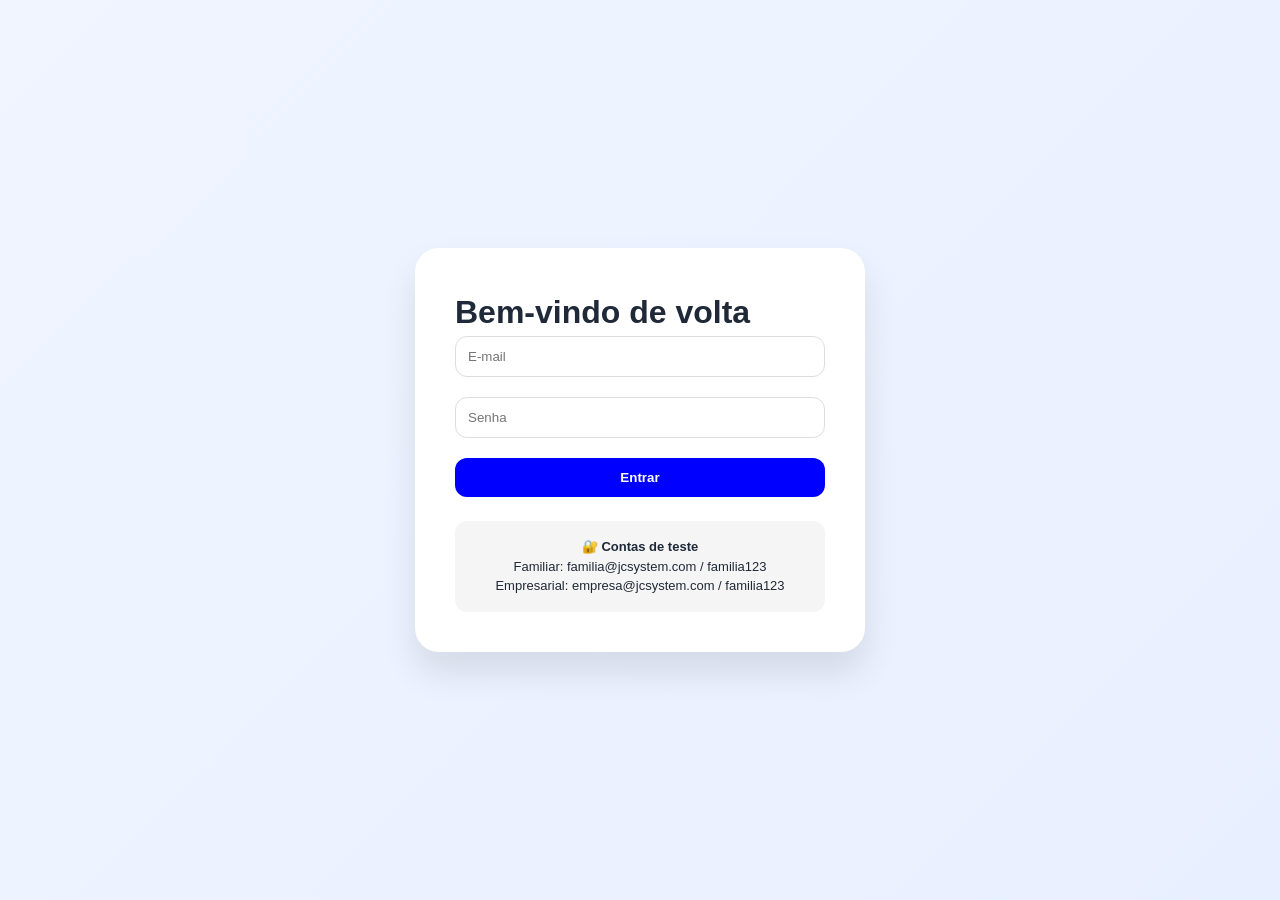
==== calendario.html @ 20f8b9a6 "Update calendario.html" ====
<!DOCTYPE html>
<html lang="pt-BR">
<head>
    <meta charset="UTF-8">
    <meta name="viewport" content="width=device-width, initial-scale=1.0">
    <title>Calendário Anual | JCSystem</title>
    <style>
        * {
            margin: 0;
            padding: 0;
            box-sizing: border-box;
        }
        body {
            font-family: 'Inter', -apple-system, BlinkMacSystemFont, 'Segoe UI', Roboto, sans-serif;
            background: white;
            border-radius: 28px;
            padding: 20px;
        }
        .calendario-header {
            display: flex;
            justify-content: space-between;
            align-items: center;
            margin-bottom: 24px;
            flex-wrap: wrap;
            gap: 16px;
        }
        .ano-selector {
            display: flex;
            align-items: center;
            gap: 12px;
            background: #f0f2f5;
            padding: 8px 20px;
            border-radius: 40px;
        }
        .ano-selector label {
            font-weight: 600;
        }
        .ano-selector select {
            padding: 8px 16px;
            border-radius: 30px;
            border: 1px solid #ddd;
            background: white;
            font-weight: 500;
            font-size: 16px;
        }
        .legendas {
            display: flex;
            gap: 20px;
            flex-wrap: wrap;
            justify-content: center;
        }
        .legenda-item {
            display: flex;
            align-items: center;
            gap: 8px;
            font-size: 12px;
        }
        .legenda-cor {
            width: 14px;
            height: 14px;
            border-radius: 50%;
        }
        /* Tabela do calendário anual */
        .calendario-tabela {
            overflow-x: auto;
            margin-top: 20px;
        }
        table {
            width: 100%;
            border-collapse: collapse;
            font-size: 13px;
            min-width: 800px;
        }
        th, td {
            border: 1px solid #e2e8f0;
            padding: 8px 4px;
            text-align: center;
            vertical-align: middle;
        }
        th {
            background: #f8fafc;
            font-weight: 600;
            position: sticky;
            top: 0;
            background-color: #f1f5f9;
        }
        .mes-coluna {
            background: #eef2ff;
            font-weight: 700;
        }
        .dia-celula {
            position: relative;
            cursor: default;
        }
        .status-bolinha {
            width: 20px;
            height: 20px;
            border-radius: 50%;
            display: inline-block;
            margin: 0 auto;
        }
        .sem-evento {
            background-color: #adb5bd;
        }
        .em-dia {
            background-color: #0000FF;
        }
        .pago {
            background-color: #2e7d32;
        }
        .a-vencer {
            background-color: #f39c12;
        }
        .atrasado {
            background-color: #c62828;
        }
        .sem-dia {
            background-color: transparent;
        }
        .rodape-obs {
            margin-top: 20px;
            text-align: center;
            font-size: 12px;
            color: #6c757d;
        }
        @media (max-width: 768px) {
            th, td {
                padding: 4px 2px;
                font-size: 10px;
            }
            .status-bolinha {
                width: 14px;
                height: 14px;
            }
        }
    </style>
</head>
<body>
    <div class="calendario-header">
        <div class="ano-selector">
            <label>📅 Ano:</label>
            <select id="anoSelect"></select>
        </div>
        <div class="legendas">
            <div class="legenda-item"><div class="legenda-cor sem-evento"></div><span>Sem eventos</span></div>
            <div class="legenda-item"><div class="legenda-cor em-dia"></div><span>Em dia</span></div>
            <div class="legenda-item"><div class="legenda-cor pago"></div><span>Pago</span></div>
            <div class="legenda-item"><div class="legenda-cor a-vencer"></div><span>A vencer</span></div>
            <div class="legenda-item"><div class="legenda-cor atrasado"></div><span>Atrasado</span></div>
        </div>
    </div>

    <div class="calendario-tabela" id="calendarioContainer">
        <!-- Tabela será gerada dinamicamente -->
        <div style="text-align:center; padding:40px;">Carregando calendário...</div>
    </div>
    <div class="rodape-obs">
        * Cores baseadas nas transações do perfil selecionado. Para ver detalhes, acesse a aba "Transações".
    </div>

    <script>
        // ==================== CONFIGURAÇÃO INICIAL ====================
        // Obter perfil selecionado da URL (passado pelo dashboard)
        const urlParams = new URLSearchParams(window.location.search);
        const profileId = urlParams.get('profile') || 'geral';

        // Obter usuário logado
        let currentUser = null;
        if (typeof getCurrentUser !== 'undefined') {
            currentUser = getCurrentUser();
        } else {
            const userStr = localStorage.getItem('jcsystem_current_user');
            currentUser = userStr ? JSON.parse(userStr) : null;
        }
        if (!currentUser) {
            window.location.href = 'login.html';
            throw new Error('Usuário não autenticado');
        }

        // ==================== DADOS ====================
        function getTransactions() {
            const stored = localStorage.getItem(`transactions_${currentUser.id}`);
            return stored ? JSON.parse(stored) : [];
        }

        // Determinar o status de um dia específico (com base nas transações daquele dia)
        // Retorna: 'gray', 'blue', 'green', 'orange', 'red'
        function getDayStatus(transactions, dateStr, today) {
            const dayTrans = transactions.filter(t => t.vencimento === dateStr);
            if (dayTrans.length === 0) return 'gray';
            const allPaid = dayTrans.every(t => t.pago === true);
            const anyOverdue = dayTrans.some(t => !t.pago && new Date(t.vencimento) < today);
            const anyPending = dayTrans.some(t => !t.pago && new Date(t.vencimento) >= today);
            if (allPaid) return 'green';
            if (anyOverdue) return 'red';
            if (anyPending) return 'orange';
            return 'blue';
        }

        // Mapear status para classe CSS
        function statusToClass(status) {
            switch(status) {
                case 'gray': return 'sem-evento';
                case 'blue': return 'em-dia';
                case 'green': return 'pago';
                case 'orange': return 'a-vencer';
                case 'red': return 'atrasado';
                default: return 'sem-evento';
            }
        }

        // ==================== RENDERIZAR CALENDÁRIO ANUAL ====================
        function renderCalendarioAnual(ano) {
            const transactions = getTransactions();
            // Filtrar transações pelo perfil selecionado (se não for geral)
            const filtered = profileId === 'geral' ? transactions : transactions.filter(t => t.perfilId === profileId);
            const today = new Date();
            today.setHours(0,0,0,0);

            // Nomes dos meses
            const meses = [
                'Janeiro', 'Fevereiro', 'Março', 'Abril', 'Maio', 'Junho',
                'Julho', 'Agosto', 'Setembro', 'Outubro', 'Novembro', 'Dezembro'
            ];
            // Abreviações para cabeçalho
            const mesesAbrev = meses.map(m => m.substring(0,3));

            // Determinar quantos dias tem cada mês (considerando ano bissexto)
            const diasPorMes = [];
            for (let m = 0; m < 12; m++) {
                diasPorMes.push(new Date(ano, m+1, 0).getDate());
            }
            const maxDias = Math.max(...diasPorMes); // 31 normalmente

            // Construir tabela: linhas = dias (1 a maxDias), colunas = meses
            let html = '<table>';
            // Cabeçalho: meses
            html += '<thead><tr><th>Dia</th>';
            for (let m = 0; m < 12; m++) {
                html += `<th class="mes-coluna">${mesesAbrev[m]}</th>`;
            }
            html += '</tr></thead><tbody>';

            // Para cada dia (1 a maxDias)
            for (let dia = 1; dia <= maxDias; dia++) {
                html += `<tr><td style="font-weight:600; background:#f8fafc;">${dia}</td>`;
                for (let mes = 0; mes < 12; mes++) {
                    // Verificar se este dia existe neste mês
                    if (dia > diasPorMes[mes]) {
                        html += `<td class="dia-celula"><div class="status-bolinha sem-dia"></div></td>`;
                        continue;
                    }
                    // Formatar data no formato YYYY-MM-DD
                    const mesNum = mes + 1;
                    const mesStr = mesNum < 10 ? '0' + mesNum : '' + mesNum;
                    const diaStr = dia < 10 ? '0' + dia : '' + dia;
                    const dataStr = `${ano}-${mesStr}-${diaStr}`;
                    const status = getDayStatus(filtered, dataStr, today);
                    const classe = statusToClass(status);
                    html += `<td class="dia-celula"><div class="status-bolinha ${classe}"></div></td>`;
                }
                html += '</tr>';
            }
            html += '</tbody></table>';
            document.getElementById('calendarioContainer').innerHTML = html;
        }

        // ==================== SELETOR DE ANOS (2015 em diante) ====================
        function preencherAnos() {
            const anoAtual = new Date().getFullYear();
            const select = document.getElementById('anoSelect');
            select.innerHTML = '';
            // Anos de 2015 até anoAtual + 5 (para permitir planejamento futuro)
            for (let ano = 2015; ano <= anoAtual + 5; ano++) {
                const option = document.createElement('option');
                option.value = ano;
                option.textContent = ano;
                if (ano === anoAtual) option.selected = true;
                select.appendChild(option);
            }
            select.addEventListener('change', (e) => {
                const anoSelecionado = parseInt(e.target.value);
                renderCalendarioAnual(anoSelecionado);
            });
            // Renderizar com o ano atual inicial
            renderCalendarioAnual(anoAtual);
        }

        // ==================== INICIALIZAR ====================
        preencherAnos();
    </script>
</body>
</html>
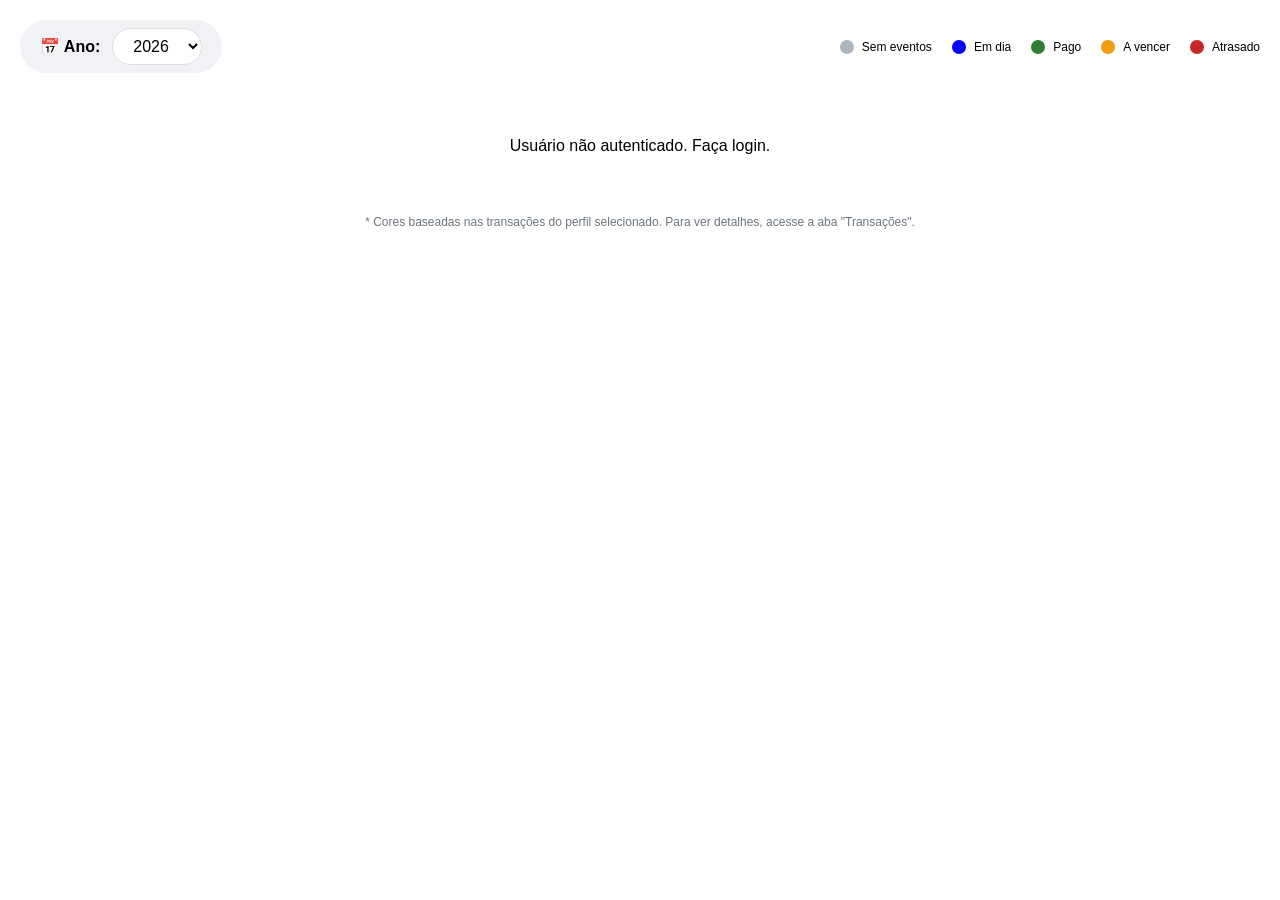
==== commit 953dcb38: "Update calendario.html" ====
--- a/calendario.html
+++ b/calendario.html
@@ -42,6 +42,7 @@
             background: white;
             font-weight: 500;
             font-size: 16px;
+            cursor: pointer;
         }
         .legendas {
             display: flex;
@@ -60,7 +61,6 @@
             height: 14px;
             border-radius: 50%;
         }
-        /* Tabela do calendário anual */
         .calendario-tabela {
             overflow-x: auto;
             margin-top: 20px;
@@ -88,10 +88,6 @@
             background: #eef2ff;
             font-weight: 700;
         }
-        .dia-celula {
-            position: relative;
-            cursor: default;
-        }
         .status-bolinha {
             width: 20px;
             height: 20px;
@@ -99,24 +95,12 @@
             display: inline-block;
             margin: 0 auto;
         }
-        .sem-evento {
-            background-color: #adb5bd;
-        }
-        .em-dia {
-            background-color: #0000FF;
-        }
-        .pago {
-            background-color: #2e7d32;
-        }
-        .a-vencer {
-            background-color: #f39c12;
-        }
-        .atrasado {
-            background-color: #c62828;
-        }
-        .sem-dia {
-            background-color: transparent;
-        }
+        .sem-evento { background-color: #adb5bd; }
+        .em-dia { background-color: #0000FF; }
+        .pago { background-color: #2e7d32; }
+        .a-vencer { background-color: #f39c12; }
+        .atrasado { background-color: #c62828; }
+        .sem-dia { background-color: transparent; }
         .rodape-obs {
             margin-top: 20px;
             text-align: center;
@@ -159,32 +143,19 @@
     </div>
 
     <script>
-        // ==================== CONFIGURAÇÃO INICIAL ====================
-        // Obter perfil selecionado da URL (passado pelo dashboard)
-        const urlParams = new URLSearchParams(window.location.search);
-        const profileId = urlParams.get('profile') || 'geral';
-
-        // Obter usuário logado
-        let currentUser = null;
-        if (typeof getCurrentUser !== 'undefined') {
-            currentUser = getCurrentUser();
-        } else {
+        // ==================== FUNÇÃO PARA OBTER USUÁRIO ====================
+        function getCurrentUser() {
             const userStr = localStorage.getItem('jcsystem_current_user');
-            currentUser = userStr ? JSON.parse(userStr) : null;
-        }
-        if (!currentUser) {
-            window.location.href = 'login.html';
-            throw new Error('Usuário não autenticado');
-        }
-
-        // ==================== DADOS ====================
-        function getTransactions() {
-            const stored = localStorage.getItem(`transactions_${currentUser.id}`);
+            return userStr ? JSON.parse(userStr) : null;
+        }
+
+        // ==================== FUNÇÃO PARA OBTER TRANSAÇÕES ====================
+        function getTransactions(userId) {
+            const stored = localStorage.getItem(`transactions_${userId}`);
             return stored ? JSON.parse(stored) : [];
         }
 
-        // Determinar o status de um dia específico (com base nas transações daquele dia)
-        // Retorna: 'gray', 'blue', 'green', 'orange', 'red'
+        // ==================== DETERMINAR STATUS DO DIA ====================
         function getDayStatus(transactions, dateStr, today) {
             const dayTrans = transactions.filter(t => t.vencimento === dateStr);
             if (dayTrans.length === 0) return 'gray';
@@ -197,7 +168,6 @@
             return 'blue';
         }
 
-        // Mapear status para classe CSS
         function statusToClass(status) {
             switch(status) {
                 case 'gray': return 'sem-evento';
@@ -210,52 +180,47 @@
         }
 
         // ==================== RENDERIZAR CALENDÁRIO ANUAL ====================
-        function renderCalendarioAnual(ano) {
-            const transactions = getTransactions();
-            // Filtrar transações pelo perfil selecionado (se não for geral)
-            const filtered = profileId === 'geral' ? transactions : transactions.filter(t => t.perfilId === profileId);
+        function renderCalendarioAnual(ano, profileId) {
+            const currentUser = getCurrentUser();
+            if (!currentUser) {
+                document.getElementById('calendarioContainer').innerHTML = '<div style="text-align:center; padding:40px;">Usuário não autenticado. Faça login.</div>';
+                return;
+            }
+            let transactions = getTransactions(currentUser.id);
+            if (profileId !== 'geral') {
+                transactions = transactions.filter(t => t.perfilId === profileId);
+            }
             const today = new Date();
             today.setHours(0,0,0,0);
 
-            // Nomes dos meses
-            const meses = [
-                'Janeiro', 'Fevereiro', 'Março', 'Abril', 'Maio', 'Junho',
-                'Julho', 'Agosto', 'Setembro', 'Outubro', 'Novembro', 'Dezembro'
-            ];
-            // Abreviações para cabeçalho
+            const meses = ['Janeiro', 'Fevereiro', 'Março', 'Abril', 'Maio', 'Junho', 'Julho', 'Agosto', 'Setembro', 'Outubro', 'Novembro', 'Dezembro'];
             const mesesAbrev = meses.map(m => m.substring(0,3));
 
-            // Determinar quantos dias tem cada mês (considerando ano bissexto)
             const diasPorMes = [];
             for (let m = 0; m < 12; m++) {
                 diasPorMes.push(new Date(ano, m+1, 0).getDate());
             }
-            const maxDias = Math.max(...diasPorMes); // 31 normalmente
-
-            // Construir tabela: linhas = dias (1 a maxDias), colunas = meses
+            const maxDias = Math.max(...diasPorMes);
+
             let html = '<table>';
-            // Cabeçalho: meses
             html += '<thead><tr><th>Dia</th>';
             for (let m = 0; m < 12; m++) {
                 html += `<th class="mes-coluna">${mesesAbrev[m]}</th>`;
             }
-            html += '</tr></thead><tbody>';
-
-            // Para cada dia (1 a maxDias)
+            html += '<tr></thead><tbody>';
+
             for (let dia = 1; dia <= maxDias; dia++) {
                 html += `<tr><td style="font-weight:600; background:#f8fafc;">${dia}</td>`;
                 for (let mes = 0; mes < 12; mes++) {
-                    // Verificar se este dia existe neste mês
                     if (dia > diasPorMes[mes]) {
                         html += `<td class="dia-celula"><div class="status-bolinha sem-dia"></div></td>`;
                         continue;
                     }
-                    // Formatar data no formato YYYY-MM-DD
                     const mesNum = mes + 1;
                     const mesStr = mesNum < 10 ? '0' + mesNum : '' + mesNum;
                     const diaStr = dia < 10 ? '0' + dia : '' + dia;
                     const dataStr = `${ano}-${mesStr}-${diaStr}`;
-                    const status = getDayStatus(filtered, dataStr, today);
+                    const status = getDayStatus(transactions, dataStr, today);
                     const classe = statusToClass(status);
                     html += `<td class="dia-celula"><div class="status-bolinha ${classe}"></div></td>`;
                 }
@@ -265,12 +230,12 @@
             document.getElementById('calendarioContainer').innerHTML = html;
         }
 
-        // ==================== SELETOR DE ANOS (2015 em diante) ====================
-        function preencherAnos() {
+        // ==================== POPULAR SELETOR DE ANOS (2015 em diante) ====================
+        function popularAnos() {
             const anoAtual = new Date().getFullYear();
             const select = document.getElementById('anoSelect');
+            if (!select) return;
             select.innerHTML = '';
-            // Anos de 2015 até anoAtual + 5 (para permitir planejamento futuro)
             for (let ano = 2015; ano <= anoAtual + 5; ano++) {
                 const option = document.createElement('option');
                 option.value = ano;
@@ -278,16 +243,25 @@
                 if (ano === anoAtual) option.selected = true;
                 select.appendChild(option);
             }
-            select.addEventListener('change', (e) => {
+            // Adicionar evento de mudança
+            select.addEventListener('change', function(e) {
                 const anoSelecionado = parseInt(e.target.value);
-                renderCalendarioAnual(anoSelecionado);
+                const profileId = obterPerfilDaUrl();
+                renderCalendarioAnual(anoSelecionado, profileId);
             });
-            // Renderizar com o ano atual inicial
-            renderCalendarioAnual(anoAtual);
+            // Renderizar com ano atual e perfil da URL
+            const profileId = obterPerfilDaUrl();
+            renderCalendarioAnual(anoAtual, profileId);
+        }
+
+        // ==================== OBTER PERFIL DA URL ====================
+        function obterPerfilDaUrl() {
+            const urlParams = new URLSearchParams(window.location.search);
+            return urlParams.get('profile') || 'geral';
         }
 
         // ==================== INICIALIZAR ====================
-        preencherAnos();
+        popularAnos();
     </script>
 </body>
 </html>
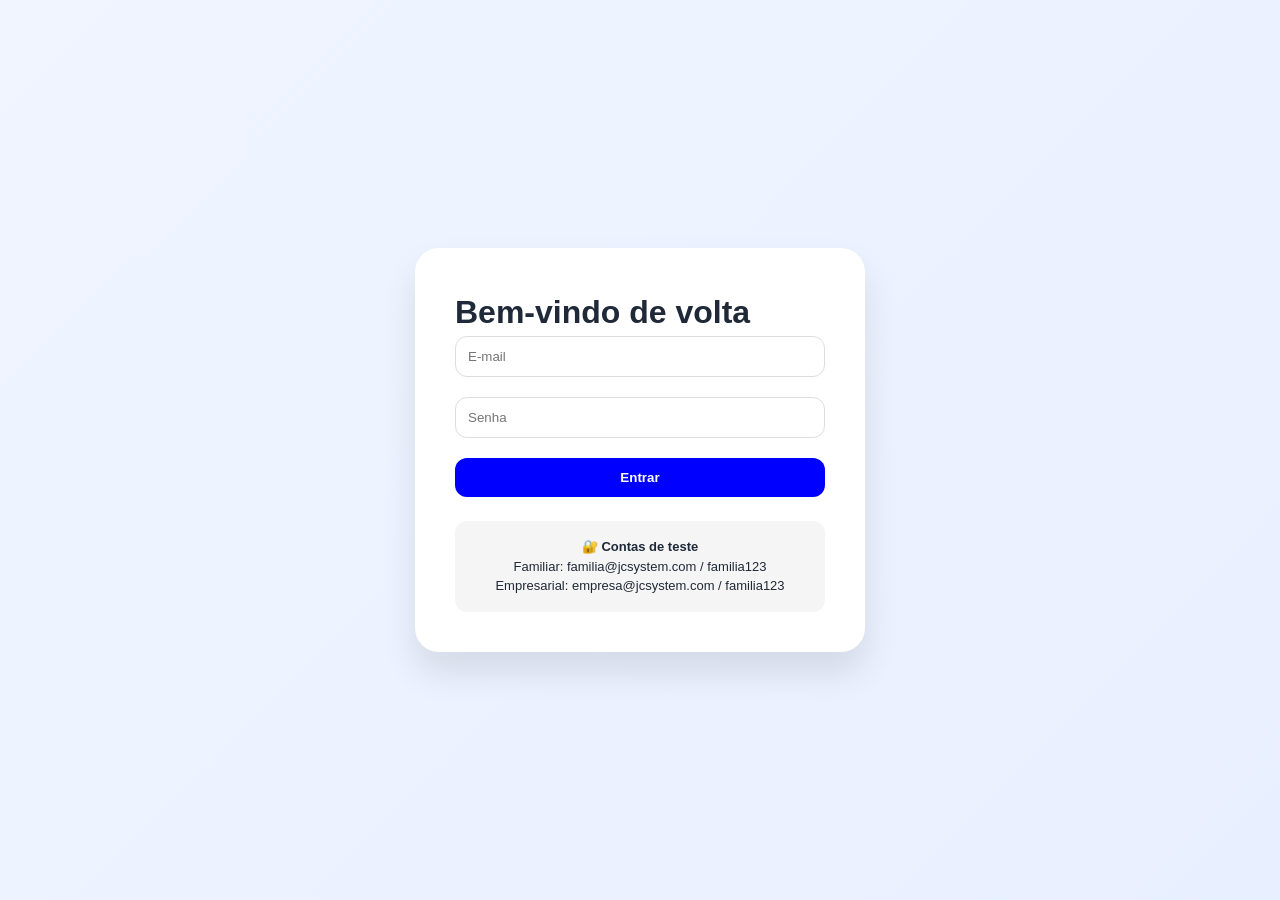
==== commit 3e41df93: "Update calendario.html" ====
--- a/calendario.html
+++ b/calendario.html
@@ -42,7 +42,6 @@
             background: white;
             font-weight: 500;
             font-size: 16px;
-            cursor: pointer;
         }
         .legendas {
             display: flex;
@@ -135,7 +134,6 @@
     </div>
 
     <div class="calendario-tabela" id="calendarioContainer">
-        <!-- Tabela será gerada dinamicamente -->
         <div style="text-align:center; padding:40px;">Carregando calendário...</div>
     </div>
     <div class="rodape-obs">
@@ -143,19 +141,31 @@
     </div>
 
     <script>
-        // ==================== FUNÇÃO PARA OBTER USUÁRIO ====================
-        function getCurrentUser() {
+        // Função para obter usuário atual (tenta de várias formas)
+        function obterUsuario() {
+            if (typeof getCurrentUser !== 'undefined') {
+                return getCurrentUser();
+            }
             const userStr = localStorage.getItem('jcsystem_current_user');
-            return userStr ? JSON.parse(userStr) : null;
-        }
-
-        // ==================== FUNÇÃO PARA OBTER TRANSAÇÕES ====================
-        function getTransactions(userId) {
-            const stored = localStorage.getItem(`transactions_${userId}`);
+            if (userStr) return JSON.parse(userStr);
+            return null;
+        }
+
+        const currentUser = obterUsuario();
+        if (!currentUser) {
+            // Redirecionar para login se não estiver autenticado
+            window.location.href = 'login.html';
+        }
+
+        // Obter perfil selecionado da URL
+        const urlParams = new URLSearchParams(window.location.search);
+        const profileId = urlParams.get('profile') || 'geral';
+
+        function getTransactions() {
+            const stored = localStorage.getItem(`transactions_${currentUser.id}`);
             return stored ? JSON.parse(stored) : [];
         }
 
-        // ==================== DETERMINAR STATUS DO DIA ====================
         function getDayStatus(transactions, dateStr, today) {
             const dayTrans = transactions.filter(t => t.vencimento === dateStr);
             if (dayTrans.length === 0) return 'gray';
@@ -179,17 +189,9 @@
             }
         }
 
-        // ==================== RENDERIZAR CALENDÁRIO ANUAL ====================
-        function renderCalendarioAnual(ano, profileId) {
-            const currentUser = getCurrentUser();
-            if (!currentUser) {
-                document.getElementById('calendarioContainer').innerHTML = '<div style="text-align:center; padding:40px;">Usuário não autenticado. Faça login.</div>';
-                return;
-            }
-            let transactions = getTransactions(currentUser.id);
-            if (profileId !== 'geral') {
-                transactions = transactions.filter(t => t.perfilId === profileId);
-            }
+        function renderCalendarioAnual(ano) {
+            const transactions = getTransactions();
+            const filtered = profileId === 'geral' ? transactions : transactions.filter(t => t.perfilId === profileId);
             const today = new Date();
             today.setHours(0,0,0,0);
 
@@ -207,7 +209,7 @@
             for (let m = 0; m < 12; m++) {
                 html += `<th class="mes-coluna">${mesesAbrev[m]}</th>`;
             }
-            html += '<tr></thead><tbody>';
+            html += '</tr></thead><tbody>';
 
             for (let dia = 1; dia <= maxDias; dia++) {
                 html += `<tr><td style="font-weight:600; background:#f8fafc;">${dia}</td>`;
@@ -220,7 +222,7 @@
                     const mesStr = mesNum < 10 ? '0' + mesNum : '' + mesNum;
                     const diaStr = dia < 10 ? '0' + dia : '' + dia;
                     const dataStr = `${ano}-${mesStr}-${diaStr}`;
-                    const status = getDayStatus(transactions, dataStr, today);
+                    const status = getDayStatus(filtered, dataStr, today);
                     const classe = statusToClass(status);
                     html += `<td class="dia-celula"><div class="status-bolinha ${classe}"></div></td>`;
                 }
@@ -230,8 +232,7 @@
             document.getElementById('calendarioContainer').innerHTML = html;
         }
 
-        // ==================== POPULAR SELETOR DE ANOS (2015 em diante) ====================
-        function popularAnos() {
+        function preencherAnos() {
             const anoAtual = new Date().getFullYear();
             const select = document.getElementById('anoSelect');
             if (!select) return;
@@ -243,25 +244,17 @@
                 if (ano === anoAtual) option.selected = true;
                 select.appendChild(option);
             }
-            // Adicionar evento de mudança
-            select.addEventListener('change', function(e) {
+            select.addEventListener('change', (e) => {
                 const anoSelecionado = parseInt(e.target.value);
-                const profileId = obterPerfilDaUrl();
-                renderCalendarioAnual(anoSelecionado, profileId);
+                renderCalendarioAnual(anoSelecionado);
             });
-            // Renderizar com ano atual e perfil da URL
-            const profileId = obterPerfilDaUrl();
-            renderCalendarioAnual(anoAtual, profileId);
-        }
-
-        // ==================== OBTER PERFIL DA URL ====================
-        function obterPerfilDaUrl() {
-            const urlParams = new URLSearchParams(window.location.search);
-            return urlParams.get('profile') || 'geral';
-        }
-
-        // ==================== INICIALIZAR ====================
-        popularAnos();
+            renderCalendarioAnual(anoAtual);
+        }
+
+        // Aguardar o DOM carregar completamente
+        document.addEventListener('DOMContentLoaded', function() {
+            preencherAnos();
+        });
     </script>
 </body>
 </html>
